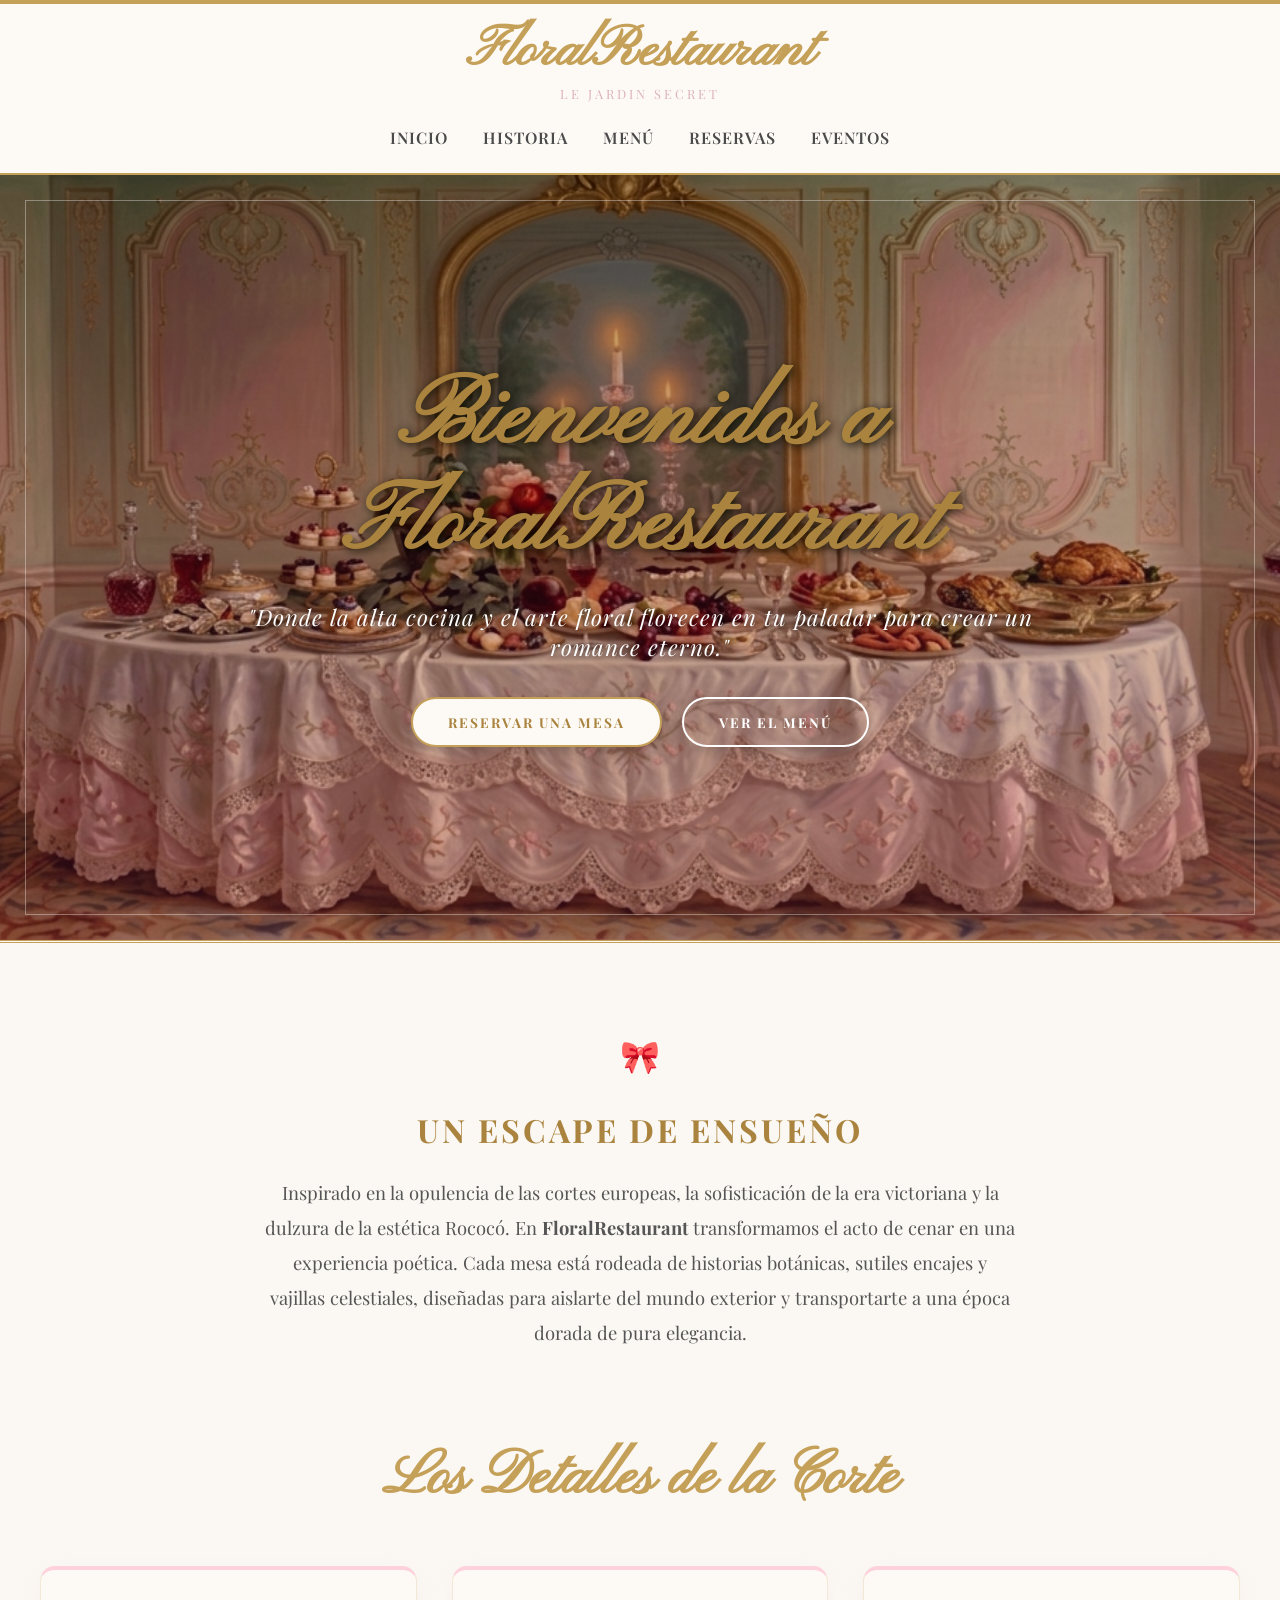
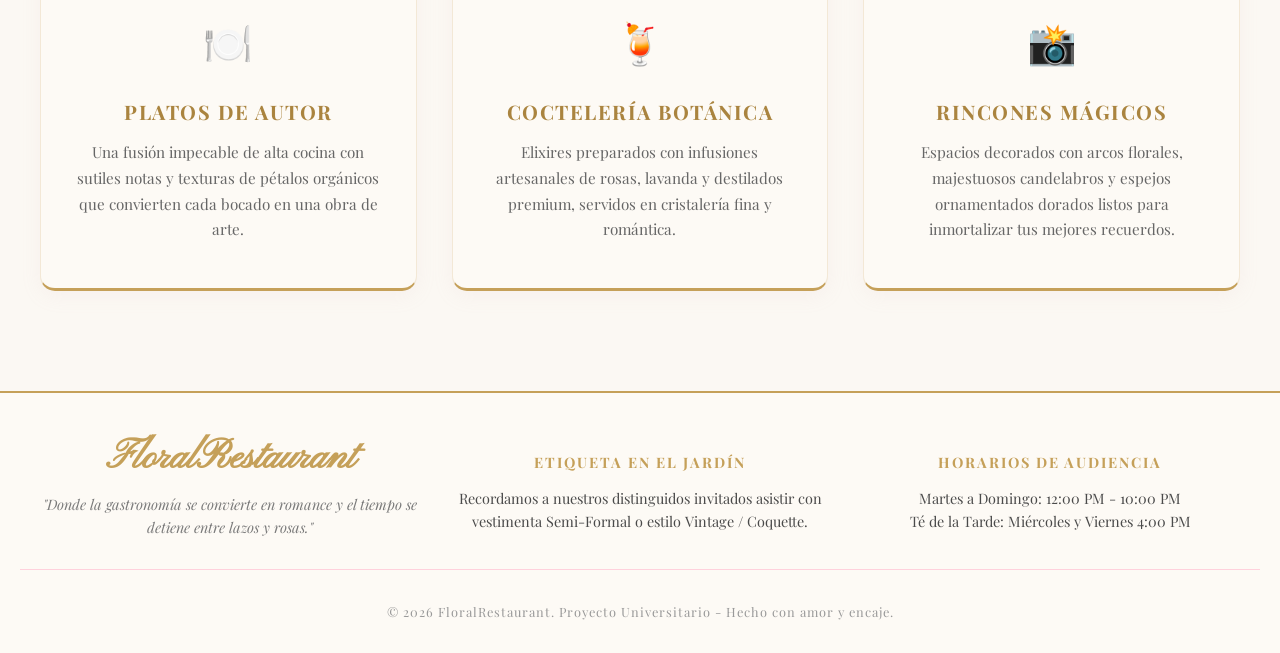
==== html/index.html @ ec49f588 "Estructura y primeros cambios del restaurante Floral" ====
<!DOCTYPE html>
<html lang="es">

<head>
    <meta charset="UTF-8">
    <meta name="viewport" content="width=device-width, initial-scale=1.0">
    <title>FloralRestaurant - Inicio</title>
    <link
        href="https://fonts.googleapis.com/css2?family=Pinyon+Script&family=Playfair+Display:ital,wght@0,400;0,600;0,700;1,400&display=swap"
        rel="stylesheet">
    <link rel="stylesheet" href="../css/index.css">
</head>

<body>

    <main>
        <script src="../components/nav.js"></script>
        <section class="hero-banner"
            style="background-image: linear-gradient(rgba(0, 0, 0, 0.25), rgba(187, 33, 92, 0.205)), url('../recursos/Gemini_Generated_Image_42nhgo42nhgo42nh.png');">
            <div class="hero-content">
                
                <h2>Bienvenidos a FloralRestaurant</h2>
                <p>"Donde la alta cocina y el arte floral florecen en tu paladar para crear un romance eterno."</p>
                <div class="hero-buttons">
                    <a href="reserva.html" class="cta-button">Reservar una Mesa</a>
                    <a href="menu.html" class="cta-button button-secondary">Ver el Menú</a>
                </div>
            </div>
        </section>
        
        <section class="welcome-section">
            <div class="coquette-bow">🎀</div>
            <h3>Un Escape de Ensueño</h3>
            <p>
                Inspirado en la opulencia de las cortes europeas, la sofisticación de la era victoriana y la dulzura de
                la estética Rococó.
                En <strong>FloralRestaurant</strong> transformamos el acto de cenar en una experiencia poética. Cada
                mesa está rodeada de
                historias botánicas, sutiles encajes y vajillas celestiales, diseñadas para aislarte del mundo exterior
                y transportarte
                a una época dorada de pura elegancia.
            </p>
        </section>

        <section class="features-section">
            <h3 class="features-title">Los Detalles de la Corte</h3>

            <div class="features-grid">
                <div class="feature-card">
                    <span class="feature-icon">🍽️</span>
                    <h4>Platos de Autor</h4>
                    <p>Una fusión impecable de alta cocina con sutiles notas y texturas de pétalos orgánicos que
                        convierten cada bocado en una obra de arte.</p>
                </div>

                <div class="feature-card">
                    <span class="feature-icon">🍹</span>
                    <h4>Coctelería Botánica</h4>
                    <p>Elixires preparados con infusiones artesanales de rosas, lavanda y destilados premium, servidos
                        en cristalería fina y romántica.</p>
                </div>

                <div class="feature-card">
                    <span class="feature-icon">📸</span>
                    <h4>Rincones Mágicos</h4>
                    <p>Espacios decorados con arcos florales, majestuosos candelabros y espejos ornamentados dorados
                        listos para inmortalizar tus mejores recuerdos.</p>
                </div>
            </div>
        </section>
    </main>
    <script src="../components/footer.js"></script>
</body>

</html>
---- css/index.css ----
/* ==========================================================================
   ESTILOS GENERALES Y PALETA DE COLORES (ROCOCÓ / COQUETTE)
   ========================================================================== */
:root {
    --oro: #c5a059;
    --oro-viejo: #aa843f;
    --rosa-pastel: #ffd1dc;
    --rosa-oscuro: #dbb3b8;
    --crema: #fdfaf5;
    --blanco: #ffffff;
    --texto: #4a4a4a;
}

body {
    margin: 0;
    padding: 0;
    background-color: #fbf8f3;
    font-family: 'Playfair Display', serif;
    color: var(--texto);
    overflow-x: hidden;
}

/* ==========================================================================
   1. HERO BANNER PRINCIPAL
   ========================================================================== */
.hero-banner {
    position: relative;
    width: 100%;
    height: 85vh; /* Ocupa el 85% de la altura visual */
    background-size: cover;
    background-position: center;
    background-repeat: no-repeat;
    display: flex;
    justify-content: center;
    align-items: center;
    text-align: center;
    border-bottom: 3px double var(--oro); /* Línea doble clásica rococó */
}

/* Marco elegante flotante interno (Simula un cuadro al óleo antiguo) */
.hero-banner::after {
    content: '';
    position: absolute;
    top: 25px;
    left: 25px;
    right: 25px;
    bottom: 25px;
    border: 1px solid rgba(255, 255, 255, 0.35);
    pointer-events: none;
    z-index: 1;
}

.hero-content {
    position: relative;
    z-index: 2;
    max-width: 850px;
    padding: 0 20px;
}

.hero-content h2 {
    font-family: 'Pinyon Script', cursive;
    font-size: 6rem;
    color: var(--oro-viejo);
    margin: 0 0 10px 0;
    text-shadow: 2px 2px 10px rgba(14, 13, 0, 0.904);
    line-height: 1.1;
}

.hero-content p {
    font-size: 1.4rem;
    font-style: italic;
    color: var(--blanco);
    margin-bottom: 35px;
    letter-spacing: 1px;
    text-shadow: 1px 1px 6px rgba(0, 0, 0, 0.7);
}

/* BOTONES DE ACCIÓN (CTA) */
.hero-buttons {
    display: flex;
    justify-content: center;
    gap: 20px;
    flex-wrap: wrap;
}

.cta-button {
    display: inline-block;
    padding: 14px 35px;
    background-color: var(--crema);
    color: var(--oro-viejo);
    text-decoration: none;
    font-weight: 700;
    text-transform: uppercase;
    letter-spacing: 2px;
    font-size: 0.85rem;
    border: 2px solid var(--oro);
    border-radius: 40px; /* Redondeado Coquette */
    box-shadow: 0 4px 15px rgba(0, 0, 0, 0.2);
    transition: all 0.3s ease-in-out;
}

.cta-button:hover {
    background-color: var(--rosa-pastel);
    color: var(--blanco);
    border-color: var(--blanco);
    transform: translateY(-3px);
    box-shadow: 0 6px 20px rgba(255, 209, 220, 0.5);
}

/* Variante para el segundo botón */
.button-secondary {
    background-color: transparent;
    color: var(--blanco);
    border-color: var(--blanco);
}

.button-secondary:hover {
    background-color: var(--crema);
    color: var(--oro-viejo);
    border-color: var(--oro);
}

/* ==========================================================================
   2. SECCIÓN DE INTRODUCCIÓN
   ========================================================================== */
.welcome-section {
    max-width: 750px;
    margin: 90px auto;
    text-align: center;
    padding: 0 20px;
}

.coquette-bow {
    font-size: 2rem;
    color: var(--rosa-oscuro);
    margin-bottom: 15px;
    animation: floating 3s ease-in-out infinite;
}

.welcome-section h3 {
    font-size: 2rem;
    color: var(--oro-viejo);
    letter-spacing: 3px;
    text-transform: uppercase;
    margin-bottom: 25px;
}

.welcome-section p {
    font-size: 1.15rem;
    line-height: 1.9;
    color: #555;
}

/* ==========================================================================
   3. DESTACADOS DE LA EXPERIENCIA
   ========================================================================== */
.features-section {
    max-width: 1200px;
    margin: 0 auto 100px auto;
    padding: 0 20px;
}

.features-title {
    text-align: center;
    font-family: 'Pinyon Script', cursive;
    font-size: 3.8rem;
    color: var(--oro);
    margin-bottom: 50px;
}

.features-grid {
    display: grid;
    grid-template-columns: repeat(auto-fit, minmax(300px, 1fr));
    gap: 35px;
}

/* Tarjetas de Experiencia */
.feature-card {
    background-color: var(--crema);
    border: 1px solid rgba(197, 160, 89, 0.2);
    border-top: 4px solid var(--rosa-pastel);
    border-bottom: 3px solid var(--oro);
    border-radius: 15px;
    padding: 45px 30px;
    text-align: center;
    box-shadow: 0 5px 20px rgba(219, 179, 184, 0.1);
    transition: transform 0.3s ease, box-shadow 0.3s ease;
}

.feature-card:hover {
    transform: translateY(-7px);
    box-shadow: 0 12px 25px rgba(219, 179, 184, 0.25);
}

.feature-icon {
    font-size: 2.5rem;
    margin-bottom: 20px;
    display: inline-block;
}

.feature-card h4 {
    font-size: 1.25rem;
    color: var(--oro-viejo);
    margin: 10px 0 15px 0;
    text-transform: uppercase;
    letter-spacing: 1.5px;
}

.feature-card p {
    font-size: 0.95rem;
    line-height: 1.7;
    color: #666;
    margin: 0;
}

/* ==========================================================================
   ANIMACIONES Y RESPONSIVO
   ========================================================================== */
@keyframes floating {
    0% { transform: translateY(0px); }
    50% { transform: translateY(-8px); }
    100% { transform: translateY(0px); }
}

@media (max-width: 768px) {
    .hero-content h2 { font-size: 4rem; }
    .hero-content p { font-size: 1.1rem; }
    .welcome-section h3 { font-size: 1.6rem; }
    .features-title { font-size: 3rem; }
}
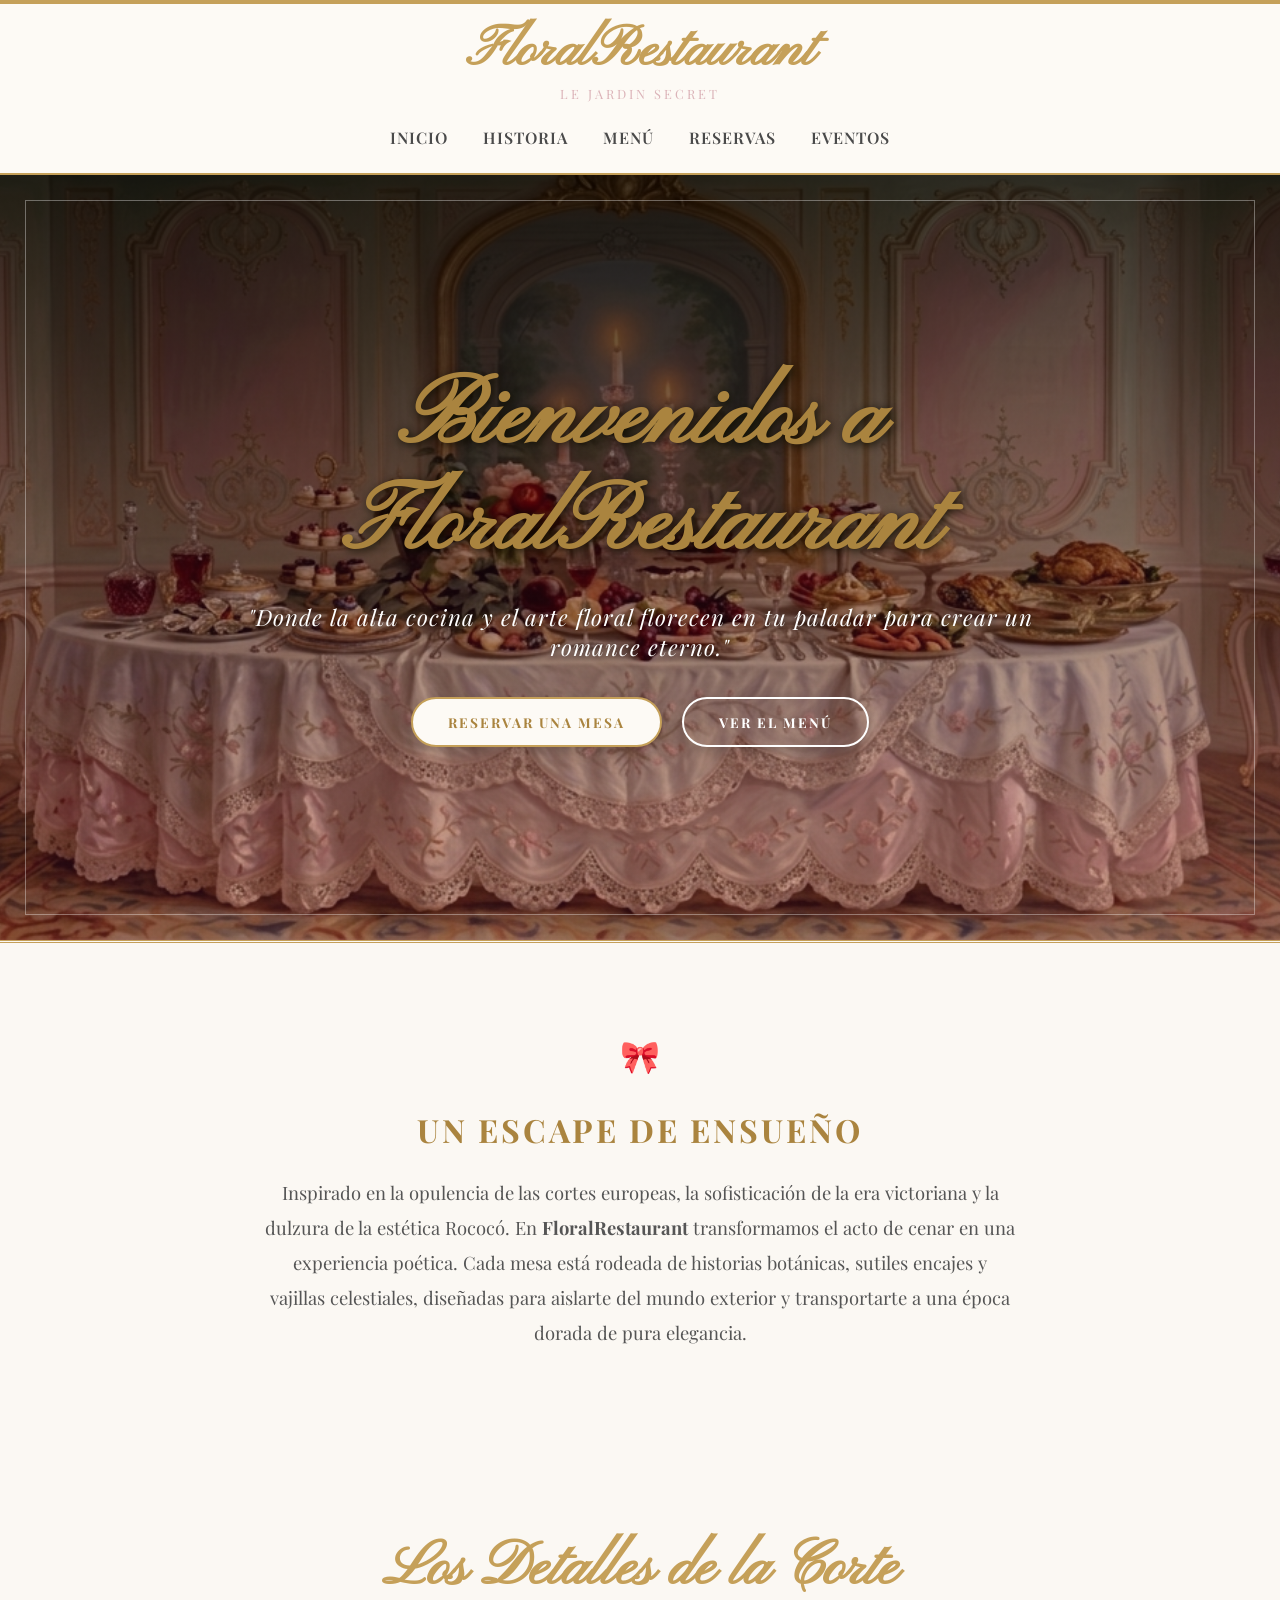
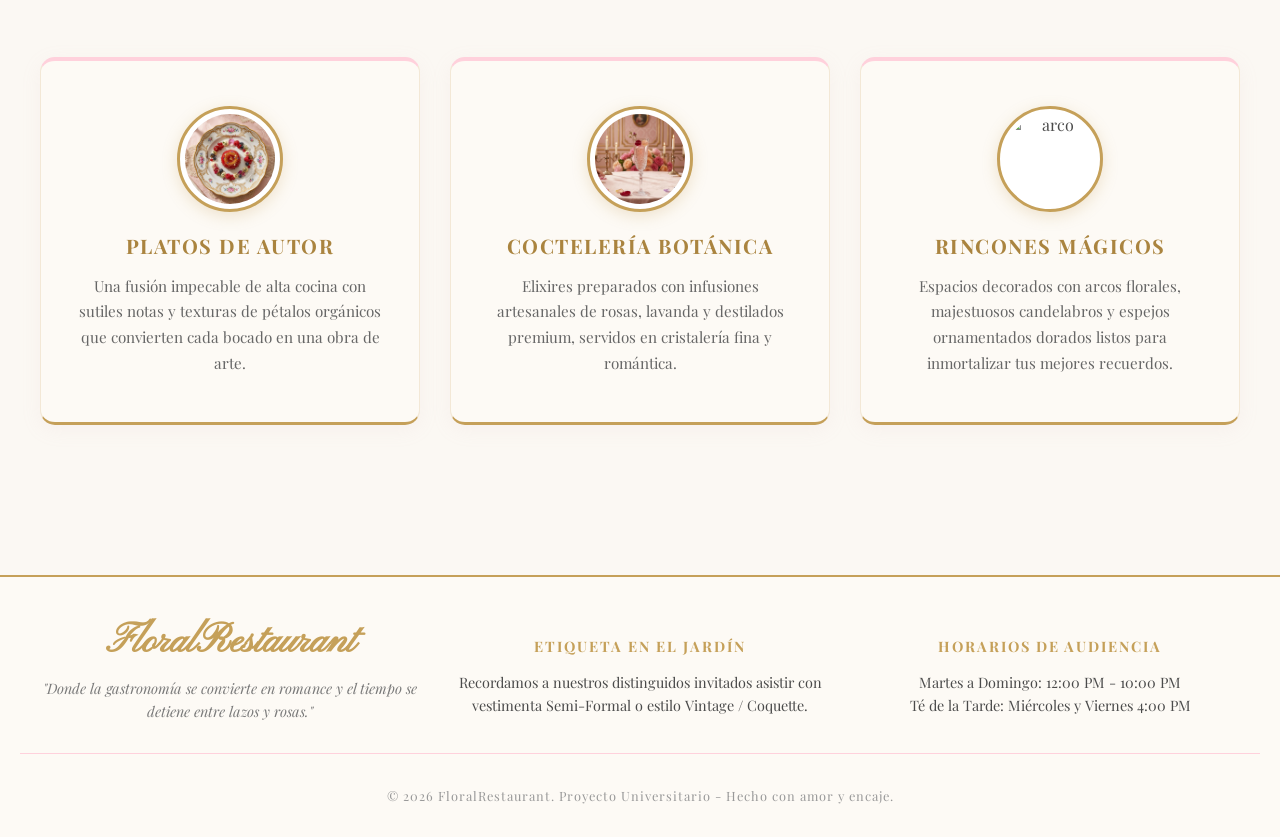
==== commit 2e77ae3c: "eventos - navbar -inicio" ====
--- a/html/index.html
+++ b/html/index.html
@@ -16,7 +16,7 @@
     <main>
         <script src="../components/nav.js"></script>
         <section class="hero-banner"
-            style="background-image: linear-gradient(rgba(0, 0, 0, 0.25), rgba(187, 33, 92, 0.205)), url('../recursos/Gemini_Generated_Image_42nhgo42nhgo42nh.png');">
+            style="background-image: linear-gradient(rgba(0, 0, 0, 0.712), rgba(187, 33, 92, 0.178)), url('../recursos/Gemini_Generated_Image_42nhgo42nhgo42nh.png');">
             <div class="hero-content">
                 
                 <h2>Bienvenidos a FloralRestaurant</h2>
@@ -47,21 +47,21 @@
 
             <div class="features-grid">
                 <div class="feature-card">
-                    <span class="feature-icon">🍽️</span>
+                    <img src="../recursos/plato_rococo.png" alt="plato" class="feature-image">
                     <h4>Platos de Autor</h4>
                     <p>Una fusión impecable de alta cocina con sutiles notas y texturas de pétalos orgánicos que
                         convierten cada bocado en una obra de arte.</p>
                 </div>
 
                 <div class="feature-card">
-                    <span class="feature-icon">🍹</span>
+                    <img src="../recursos/coctel_rococo.png" alt="coctel" class="feature-image">
                     <h4>Coctelería Botánica</h4>
                     <p>Elixires preparados con infusiones artesanales de rosas, lavanda y destilados premium, servidos
                         en cristalería fina y romántica.</p>
                 </div>
 
                 <div class="feature-card">
-                    <span class="feature-icon">📸</span>
+                    <img src="../recursos/arco_rococo.png" alt="arco" class="feature-image">
                     <h4>Rincones Mágicos</h4>
                     <p>Espacios decorados con arcos florales, majestuosos candelabros y espejos ornamentados dorados
                         listos para inmortalizar tus mejores recuerdos.</p>
--- a/css/index.css
+++ b/css/index.css
@@ -1,6 +1,3 @@
-/* ==========================================================================
-   ESTILOS GENERALES Y PALETA DE COLORES (ROCOCÓ / COQUETTE)
-   ========================================================================== */
 :root {
     --oro: #c5a059;
     --oro-viejo: #aa843f;
@@ -20,13 +17,11 @@
     overflow-x: hidden;
 }
 
-/* ==========================================================================
-   1. HERO BANNER PRINCIPAL
-   ========================================================================== */
+/* HERO BANNER PRINCIPAL*/
 .hero-banner {
     position: relative;
     width: 100%;
-    height: 85vh; /* Ocupa el 85% de la altura visual */
+    height: 85vh; 
     background-size: cover;
     background-position: center;
     background-repeat: no-repeat;
@@ -34,7 +29,7 @@
     justify-content: center;
     align-items: center;
     text-align: center;
-    border-bottom: 3px double var(--oro); /* Línea doble clásica rococó */
+    border-bottom: 3px double var(--oro);
 }
 
 /* Marco elegante flotante interno (Simula un cuadro al óleo antiguo) */
@@ -57,6 +52,8 @@
     padding: 0 20px;
 }
 
+
+
 .hero-content h2 {
     font-family: 'Pinyon Script', cursive;
     font-size: 6rem;
@@ -89,12 +86,12 @@
     background-color: var(--crema);
     color: var(--oro-viejo);
     text-decoration: none;
-    font-weight: 700;
+    font-weight: bold;
     text-transform: uppercase;
     letter-spacing: 2px;
     font-size: 0.85rem;
     border: 2px solid var(--oro);
-    border-radius: 40px; /* Redondeado Coquette */
+    border-radius: 40px;
     box-shadow: 0 4px 15px rgba(0, 0, 0, 0.2);
     transition: all 0.3s ease-in-out;
 }
@@ -107,7 +104,6 @@
     box-shadow: 0 6px 20px rgba(255, 209, 220, 0.5);
 }
 
-/* Variante para el segundo botón */
 .button-secondary {
     background-color: transparent;
     color: var(--blanco);
@@ -120,9 +116,7 @@
     border-color: var(--oro);
 }
 
-/* ==========================================================================
-   2. SECCIÓN DE INTRODUCCIÓN
-   ========================================================================== */
+/*INTRODUCCION EN INICIO*/
 .welcome-section {
     max-width: 750px;
     margin: 90px auto;
@@ -151,13 +145,12 @@
     color: #555;
 }
 
-/* ==========================================================================
-   3. DESTACADOS DE LA EXPERIENCIA
-   ========================================================================== */
-.features-section {
+.features-section,
+.gallery-section,
+.packages-section {
     max-width: 1200px;
-    margin: 0 auto 100px auto;
-    padding: 0 20px;
+    margin: auto;
+    padding: 30px 20px 90px;
 }
 
 .features-title {
@@ -168,14 +161,18 @@
     margin-bottom: 50px;
 }
 
-.features-grid {
+.features-grid,
+.packages-grid,
+.gallery-grid {
     display: grid;
-    grid-template-columns: repeat(auto-fit, minmax(300px, 1fr));
-    gap: 35px;
+    grid-template-columns: repeat(auto-fit, minmax(280px, 1fr));
+    gap: 30px;
 }
 
 /* Tarjetas de Experiencia */
-.feature-card {
+.feature-card,
+.package-card,
+.gallery-card {
     background-color: var(--crema);
     border: 1px solid rgba(197, 160, 89, 0.2);
     border-top: 4px solid var(--rosa-pastel);
@@ -187,9 +184,11 @@
     transition: transform 0.3s ease, box-shadow 0.3s ease;
 }
 
-.feature-card:hover {
+.feature-card:hover,
+.package-card:hover,
+.gallery-card:hover {
     transform: translateY(-7px);
-    box-shadow: 0 12px 25px rgba(219, 179, 184, 0.25);
+    box-shadow: 0 12px 25px rgba(240, 4, 24, 0.151);
 }
 
 .feature-icon {
@@ -198,7 +197,8 @@
     display: inline-block;
 }
 
-.feature-card h4 {
+.feature-card h4,
+.package-card h3{
     font-size: 1.25rem;
     color: var(--oro-viejo);
     margin: 10px 0 15px 0;
@@ -213,9 +213,7 @@
     margin: 0;
 }
 
-/* ==========================================================================
-   ANIMACIONES Y RESPONSIVO
-   ========================================================================== */
+/* ANIMACIONES Y RESPONSIVE*/
 @keyframes floating {
     0% { transform: translateY(0px); }
     50% { transform: translateY(-8px); }
@@ -223,8 +221,76 @@
 }
 
 @media (max-width: 768px) {
+    .hero-content h1 {font-size: 4rem;}
     .hero-content h2 { font-size: 4rem; }
     .hero-content p { font-size: 1.1rem; }
     .welcome-section h3 { font-size: 1.6rem; }
     .features-title { font-size: 3rem; }
-}+}
+
+/*estilo de eventos*/
+.hero-subtitle {
+    color: var(--rosa-pastel);
+    letter-spacing: 3px;
+    text-transform: uppercase;
+}
+
+.hero-content h1 {
+    font-family: 'Pinyon Script', cursive;
+    font-size: 6rem;
+    color: var(--oro);
+    margin: 15px 0;
+    text-shadow: 2px 2px 10px rgba(0,0,0,.8);
+}
+
+.price {
+    display: block;
+    color: var(--oro);
+    font-size: 1.6rem;
+    margin: 15px 0;
+}
+
+.package-card ul {
+    list-style: none;
+    padding: 0;
+}
+
+.package-card li {
+    margin: 10px 0;
+}
+
+.featured-package {
+    position: relative;
+    transform: scale(1.04);
+}
+
+.badge {
+    position: absolute;
+    top: -12px;
+    left: 50%;
+    transform: translateX(-50%);
+    background: var(--oro);
+    color: white;
+    padding: 8px 18px;
+    border-radius: 30px;
+    font-size: .85rem;
+}
+
+.feature-image {
+    width: 90px;
+    height: 90px;
+    object-fit: cover;
+    border-radius: 50%;
+    border: 3px solid var(--oro);
+    padding: 5px;
+    background-color: var(--blanco);
+    display: block;
+    margin: 0 auto 20px auto;
+    box-shadow: 0 4px 15px rgba(197, 160, 89, 0.25);
+    transition: transform 0.3s ease;
+}
+
+.feature-card:hover .feature-image {
+    transform: scale(1.30);
+}
+
